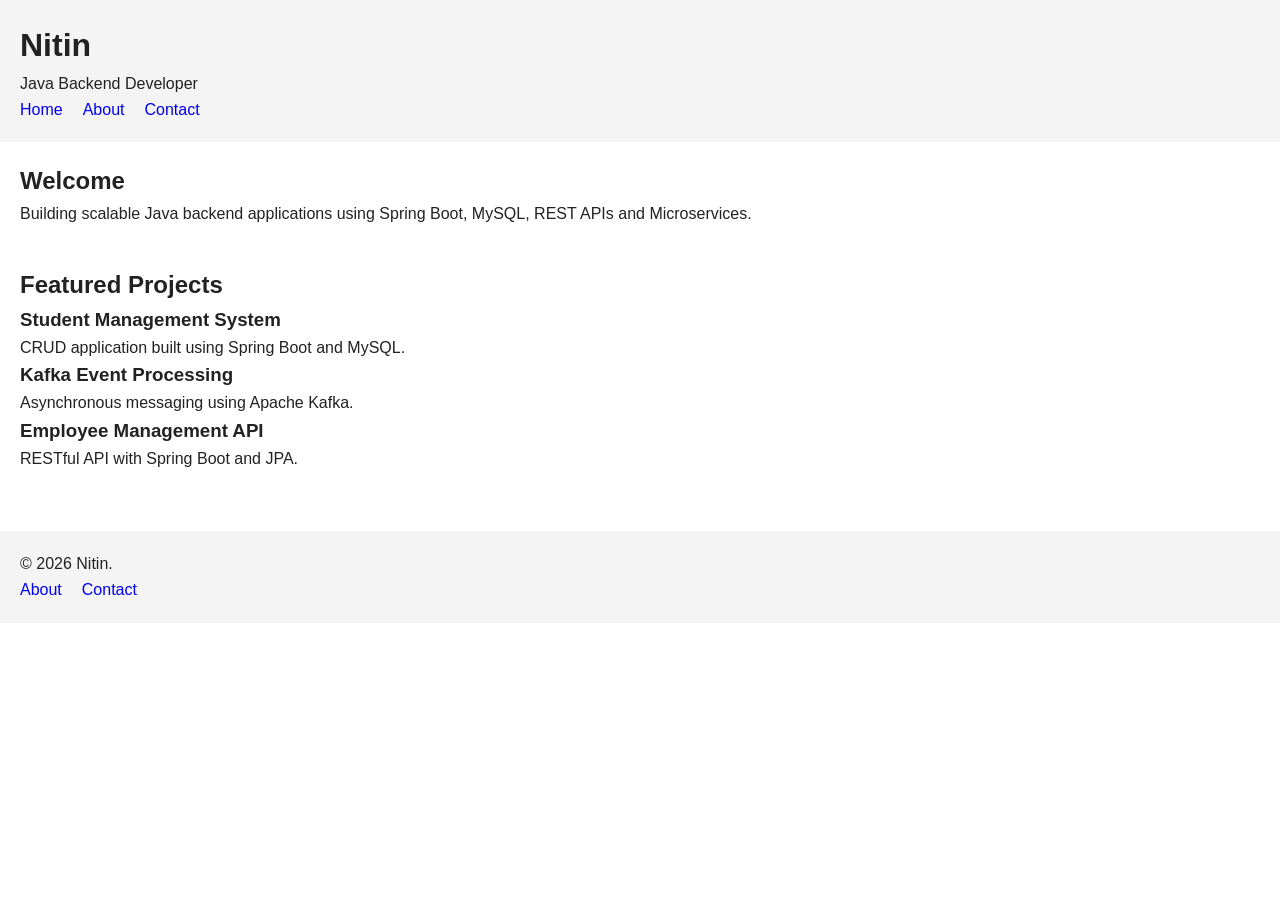
==== index.html @ 9d246942 "push structure" ====
<!DOCTYPE html>
<html lang="en">

<head>
    <meta charset="UTF-8">
    <meta name="viewport"
          content="width=device-width, initial-scale=1.0">

    <title>Nitin | Java Backend Developer</title>

    <meta name="description"
          content="Portfolio of Nitin, Java Backend Developer specializing in Spring Boot, REST APIs, SQL, and Microservices.">

    <meta name="keywords"
          content="Java Developer, Spring Boot, Backend Developer, Portfolio, SQL, REST API">

    <meta name="author" content="Nitin">

    <meta name="robots" content="index, follow">

    <link rel="canonical"
          href="https://example.com/">

    <link rel="stylesheet"
          href="css/style.css">

    <link rel="icon"
          href="favicon.ico">
</head>

<body>

<a href="#main-content" class="skip-link">
    Skip to Main Content
</a>

<header role="banner">

    <h1>Nitin</h1>

    <p>Java Backend Developer</p>

    <nav aria-label="Primary Navigation">

        <ul>

            <li><a href="index.html"
                   aria-current="page">Home</a></li>

            <li><a href="about.html">About</a></li>

            <li><a href="contact.html">Contact</a></li>

        </ul>

    </nav>

</header>

<main id="main-content">

<section aria-labelledby="hero-title">

<h2 id="hero-title">
Welcome
</h2>

<p>
Building scalable Java backend applications using Spring Boot,
MySQL, REST APIs and Microservices.
</p>

</section>

<section aria-labelledby="projects-title">

<h2 id="projects-title">
Featured Projects
</h2>

<article>

<h3>Student Management System</h3>

<p>
CRUD application built using Spring Boot and MySQL.
</p>

</article>

<article>

<h3>Kafka Event Processing</h3>

<p>
Asynchronous messaging using Apache Kafka.
</p>

</article>

<article>

<h3>Employee Management API</h3>

<p>
RESTful API with Spring Boot and JPA.
</p>

</article>

</section>

</main>

<footer>

<p>

&copy; 2026 Nitin.

</p>

<nav aria-label="Footer Navigation">

<ul>

<li><a href="about.html">About</a></li>

<li><a href="contact.html">Contact</a></li>

</ul>

</nav>

</footer>

</body>
</html>
---- css/style.css ----
*{
    margin:0;
    padding:0;
    box-sizing:border-box;
}

body{
    font-family:Arial,sans-serif;
    line-height:1.6;
    color:#222;
    background:#fff;
}

header,
main,
section,
article,
footer,
nav{
    display:block;
}

header,
footer{
    padding:20px;
    background:#f4f4f4;
}

nav ul{
    display:flex;
    list-style:none;
    gap:20px;
}

nav a{
    text-decoration:none;
}

nav a:focus,
button:focus,
input:focus,
textarea:focus{
    outline:3px solid #005fcc;
    outline-offset:3px;
}

main{
    padding:20px;
}

section{
    margin-bottom:40px;
}

label{
    display:block;
    margin-top:15px;
    margin-bottom:5px;
}

input,
textarea{
    width:100%;
    padding:10px;
}

button{
    margin-top:20px;
    padding:10px 20px;
    cursor:pointer;
}

.skip-link{
    position:absolute;
    left:-9999px;
}

.skip-link:focus{
    left:10px;
    top:10px;
    background:#000;
    color:#fff;
    padding:10px;
    z-index:1000;
}
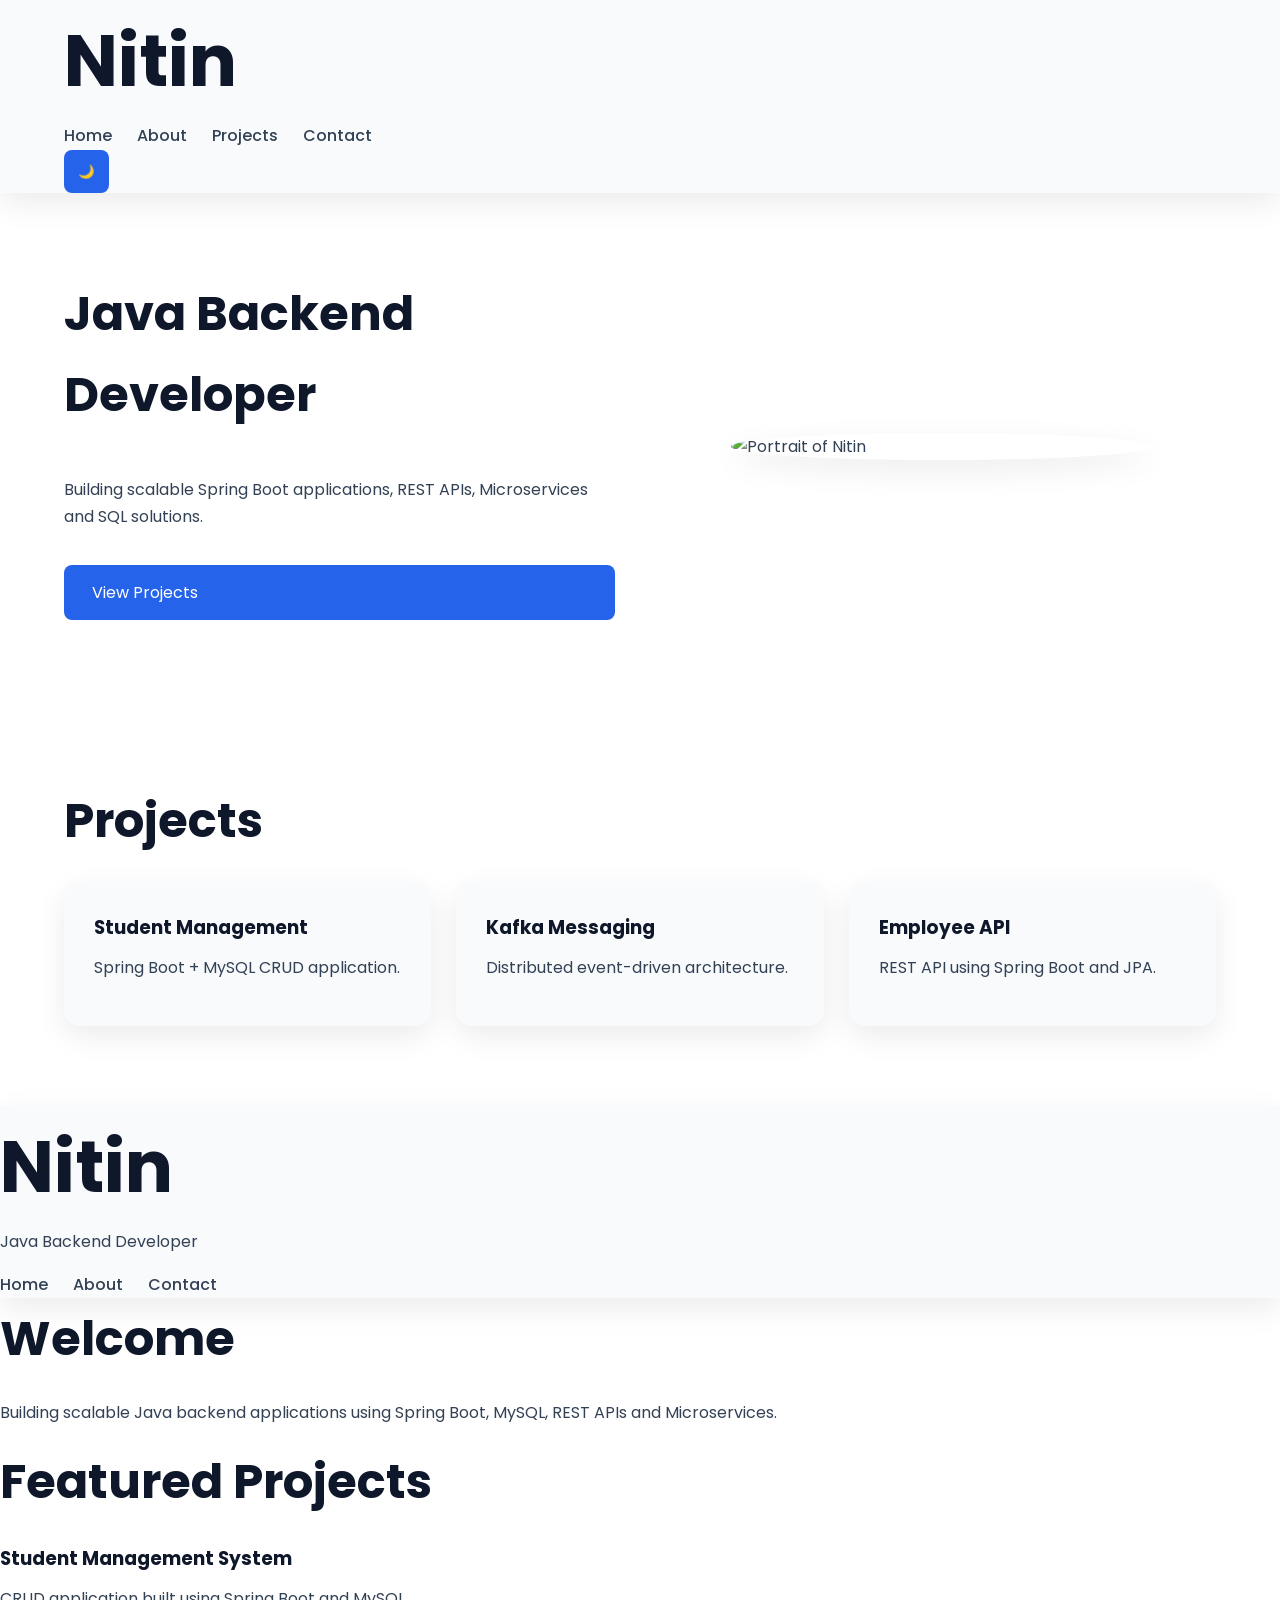
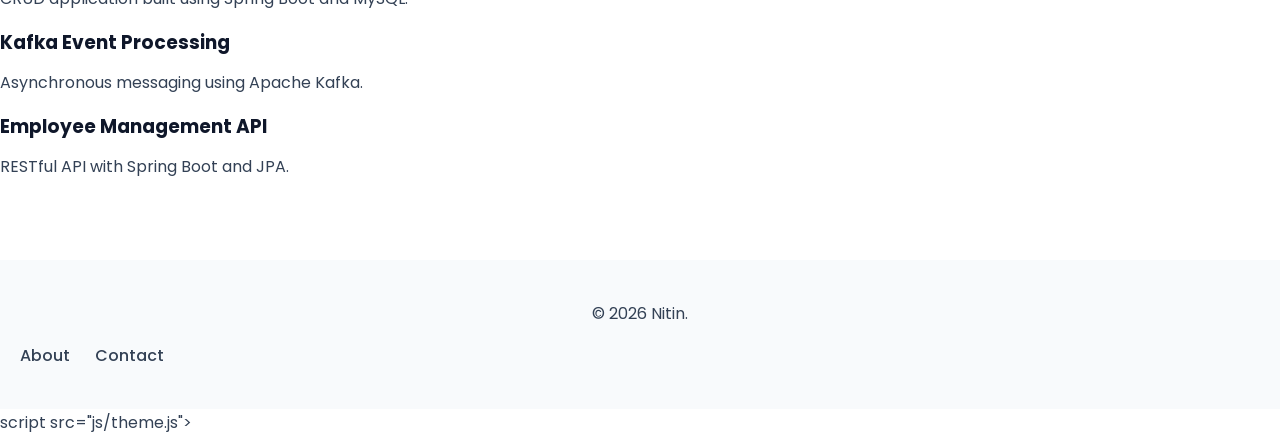
==== commit 20dd9e76: "Push the Javascript Theme Files" ====
--- a/index.html
+++ b/index.html
@@ -29,6 +29,79 @@
 </head>
 
 <body>
+    <header>
+    <div class="container header-container">
+        <h1>Nitin</h1>
+
+        <nav>
+            <ul>
+                <li><a href="#">Home</a></li>
+                <li><a href="#">About</a></li>
+                <li><a href="#">Projects</a></li>
+                <li><a href="#">Contact</a></li>
+            </ul>
+        </nav>
+
+        <button id="themeToggle">
+            🌙
+        </button>
+    </div>
+</header>
+
+<main>
+
+<section class="hero container">
+
+<div class="hero-content fade">
+
+<h2>Java Backend Developer</h2>
+
+<p>
+Building scalable Spring Boot applications,
+REST APIs, Microservices and SQL solutions.
+</p>
+
+<a href="#" class="btn">
+View Projects
+</a>
+
+</div>
+
+<div class="hero-image fade">
+
+<img src="images/profile.png"
+alt="Portrait of Nitin">
+
+</div>
+
+</section>
+
+<section class="projects container">
+
+<h2>Projects</h2>
+
+<div class="project-grid">
+
+<div class="card">
+<h3>Student Management</h3>
+<p>Spring Boot + MySQL CRUD application.</p>
+</div>
+
+<div class="card">
+<h3>Kafka Messaging</h3>
+<p>Distributed event-driven architecture.</p>
+</div>
+
+<div class="card">
+<h3>Employee API</h3>
+<p>REST API using Spring Boot and JPA.</p>
+</div>
+
+</div>
+
+</section>
+
+</main>
 
 <a href="#main-content" class="skip-link">
     Skip to Main Content
@@ -44,8 +117,7 @@
 
         <ul>
 
-            <li><a href="index.html"
-                   aria-current="page">Home</a></li>
+            <li><a href="index.html"aria-current="page">Home</a></li>
 
             <li><a href="about.html">About</a></li>
 
@@ -133,6 +205,6 @@
 </nav>
 
 </footer>
-
+    script src="js/theme.js"></script>
 </body>
 </html>
--- a/css/style.css
+++ b/css/style.css
@@ -1,85 +1,500 @@
+/*==================================
+  GOOGLE FONT
+==================================*/
+
+@import url('https://fonts.googleapis.com/css2?family=Poppins:wght@300;400;500;600;700&display=swap');
+
+/*==================================
+  CSS VARIABLES
+==================================*/
+
+:root{
+
+    --primary:#2563eb;
+    --secondary:#1d4ed8;
+
+    --background:#ffffff;
+    --surface:#f8fafc;
+
+    --text:#334155;
+    --heading:#0f172a;
+
+    --border:#dbe4ee;
+
+    --shadow:0 10px 30px rgba(0,0,0,.08);
+
+    --radius:16px;
+
+    --transition:.3s ease;
+
+    --container:1200px;
+}
+
+/*========== DARK MODE ==========*/
+
+[data-theme="dark"]{
+
+    --background:#0f172a;
+
+    --surface:#1e293b;
+
+    --text:#e2e8f0;
+
+    --heading:#ffffff;
+
+    --border:#334155;
+
+    --shadow:0 10px 35px rgba(0,0,0,.4);
+}
+
+/*==================================
+ RESET
+==================================*/
+
 *{
+
     margin:0;
+
     padding:0;
+
     box-sizing:border-box;
+
+}
+
+html{
+
+    scroll-behavior:smooth;
+
 }
 
 body{
-    font-family:Arial,sans-serif;
-    line-height:1.6;
-    color:#222;
-    background:#fff;
-}
-
-header,
-main,
-section,
-article,
-footer,
-nav{
+
+    font-family:'Poppins',sans-serif;
+
+    background:var(--background);
+
+    color:var(--text);
+
+    transition:var(--transition);
+
+    line-height:1.7;
+}
+
+/*==================================
+ TYPOGRAPHY
+==================================*/
+
+h1{
+
+    font-size:clamp(2.5rem,6vw,4.5rem);
+
+    color:var(--heading);
+}
+
+h2{
+
+    font-size:clamp(2rem,5vw,3rem);
+
+    color:var(--heading);
+
+    margin-bottom:20px;
+}
+
+h3{
+
+    color:var(--heading);
+
+    margin-bottom:10px;
+}
+
+p{
+
+    margin-bottom:15px;
+}
+
+img{
+
+    width:100%;
+
     display:block;
 }
 
-header,
-footer{
-    padding:20px;
-    background:#f4f4f4;
-}
+/*==================================
+ CONTAINER
+==================================*/
+
+.container{
+
+    width:min(90%,var(--container));
+
+    margin:auto;
+}
+
+/*==================================
+ HEADER
+==================================*/
+
+header{
+
+    background:var(--surface);
+
+    position:sticky;
+
+    top:0;
+
+    z-index:1000;
+
+    box-shadow:var(--shadow);
+}
+
+.header-wrapper{
+
+    display:flex;
+
+    justify-content:space-between;
+
+    align-items:center;
+
+    padding:20px 0;
+}
+
+/*==================================
+ NAVIGATION
+==================================*/
 
 nav ul{
+
+    list-style:none;
+
     display:flex;
-    list-style:none;
+
+    gap:25px;
+}
+
+nav a{
+
+    text-decoration:none;
+
+    color:var(--text);
+
+    font-weight:500;
+
+    transition:var(--transition);
+}
+
+nav a:hover{
+
+    color:var(--primary);
+}
+
+/*==================================
+ BUTTONS
+==================================*/
+
+.btn{
+
+    display:inline-block;
+
+    padding:14px 28px;
+
+    border-radius:8px;
+
+    background:var(--primary);
+
+    color:white;
+
+    text-decoration:none;
+
+    transition:var(--transition);
+}
+
+.btn:hover{
+
+    background:var(--secondary);
+
+    transform:translateY(-4px);
+}
+
+/*==================================
+ HERO
+==================================*/
+
+.hero{
+
+    display:grid;
+
+    grid-template-columns:1fr;
+
+    gap:50px;
+
+    align-items:center;
+
+    padding:80px 0;
+}
+
+.hero-content{
+
+    display:flex;
+
+    flex-direction:column;
+
     gap:20px;
 }
 
-nav a{
-    text-decoration:none;
-}
-
-nav a:focus,
-button:focus,
-input:focus,
-textarea:focus{
-    outline:3px solid #005fcc;
-    outline-offset:3px;
-}
-
-main{
-    padding:20px;
-}
-
-section{
-    margin-bottom:40px;
-}
-
-label{
-    display:block;
-    margin-top:15px;
-    margin-bottom:5px;
+.hero-image{
+
+    display:flex;
+
+    justify-content:center;
+}
+
+.hero-image img{
+
+    max-width:420px;
+
+    border-radius:50%;
+
+    box-shadow:var(--shadow);
+}
+
+/*==================================
+ PROJECT GRID
+==================================*/
+
+.projects{
+
+    padding:80px 0;
+}
+
+.project-grid{
+
+    display:grid;
+
+    grid-template-columns:1fr;
+
+    gap:25px;
+}
+
+.card{
+
+    background:var(--surface);
+
+    padding:30px;
+
+    border-radius:var(--radius);
+
+    box-shadow:var(--shadow);
+
+    transition:.3s;
+}
+
+.card:hover{
+
+    transform:translateY(-8px);
+}
+
+/*==================================
+ ABOUT GRID
+==================================*/
+
+.about-grid{
+
+    display:grid;
+
+    gap:40px;
+}
+
+.skills{
+
+    display:flex;
+
+    flex-wrap:wrap;
+
+    gap:15px;
+}
+
+.skill{
+
+    background:var(--primary);
+
+    color:white;
+
+    padding:10px 18px;
+
+    border-radius:30px;
+}
+
+/*==================================
+ CONTACT FORM
+==================================*/
+
+.contact{
+
+    padding:80px 0;
+}
+
+form{
+
+    display:grid;
+
+    gap:20px;
 }
 
 input,
 textarea{
+
+    padding:14px;
+
+    border-radius:8px;
+
+    border:1px solid var(--border);
+
+    background:var(--background);
+
+    color:var(--text);
+
     width:100%;
-    padding:10px;
 }
 
 button{
-    margin-top:20px;
-    padding:10px 20px;
+
+    padding:14px;
+
+    border:none;
+
+    background:var(--primary);
+
+    color:white;
+
+    border-radius:8px;
+
     cursor:pointer;
+
+    transition:.3s;
+}
+
+button:hover{
+
+    background:var(--secondary);
+}
+
+/*==================================
+ FOOTER
+==================================*/
+
+footer{
+
+    text-align:center;
+
+    padding:40px 20px;
+
+    background:var(--surface);
+
+    margin-top:80px;
+}
+
+/*==================================
+ ACCESSIBILITY
+==================================*/
+
+:focus-visible{
+
+    outline:3px solid orange;
+
+    outline-offset:3px;
 }
 
 .skip-link{
+
     position:absolute;
-    left:-9999px;
+
+    left:-999px;
 }
 
 .skip-link:focus{
-    left:10px;
-    top:10px;
-    background:#000;
-    color:#fff;
-    padding:10px;
-    z-index:1000;
+
+    left:20px;
+
+    top:20px;
+
+    background:black;
+
+    color:white;
+
+    padding:12px;
+}
+
+/*==================================
+ ANIMATIONS
+==================================*/
+
+.fade{
+
+    animation:fade .8s ease;
+}
+
+@keyframes fade{
+
+    from{
+
+        opacity:0;
+
+        transform:translateY(40px);
+    }
+
+    to{
+
+        opacity:1;
+
+        transform:translateY(0);
+    }
+}
+
+/*==================================
+ TABLET
+==================================*/
+
+@media(min-width:768px){
+
+.hero{
+
+grid-template-columns:1fr 1fr;
+}
+
+.project-grid{
+
+grid-template-columns:repeat(2,1fr);
+}
+
+.about-grid{
+
+grid-template-columns:2fr 1fr;
+}
+
+}
+
+/*==================================
+ DESKTOP
+==================================*/
+
+@media(min-width:1024px){
+
+.project-grid{
+
+grid-template-columns:repeat(3,1fr);
+}
+
+}
+
+/*==================================
+ LARGE DESKTOP
+==================================*/
+
+@media(min-width:1400px){
+
+.hero{
+
+padding:120px 0;
+}
+
 }
